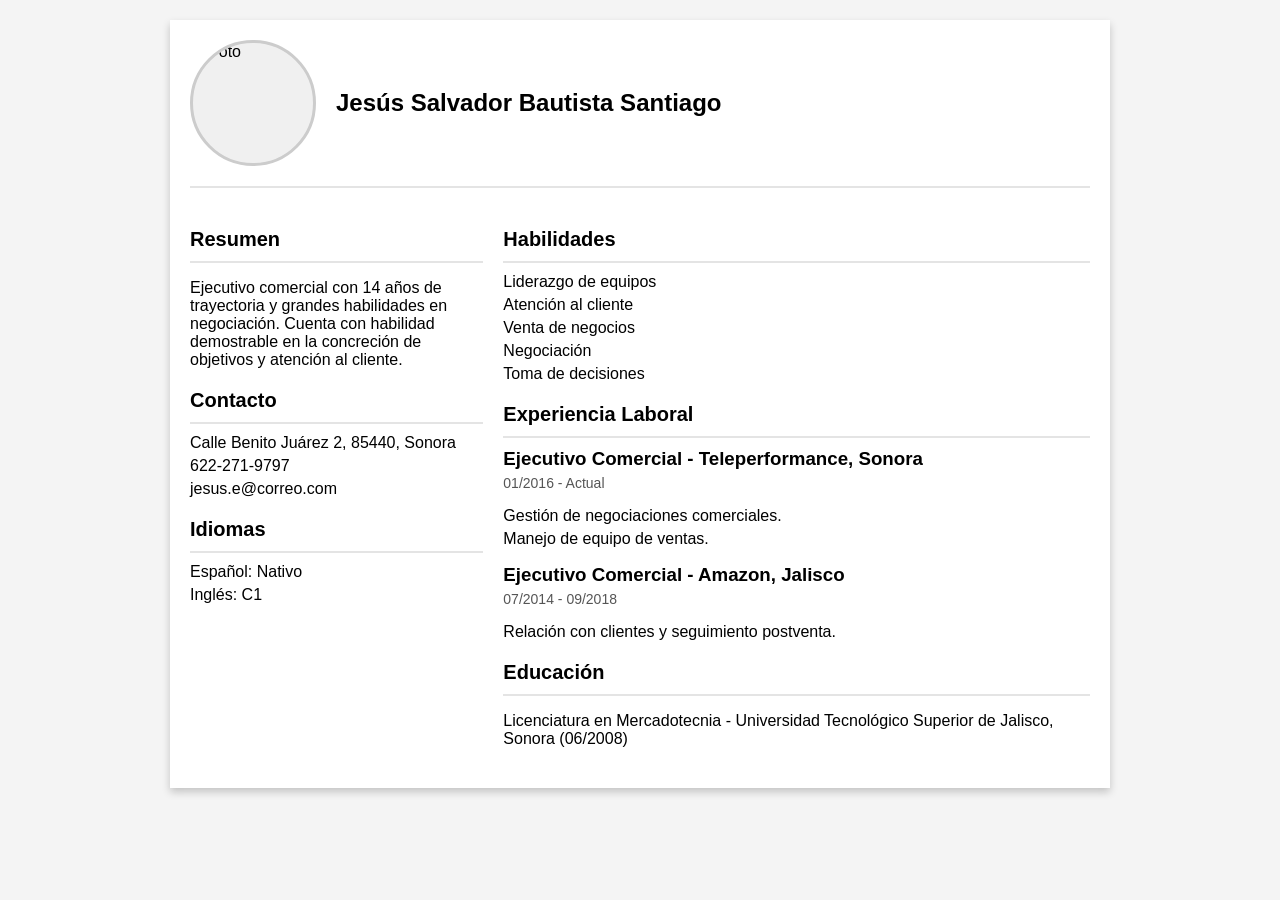
==== index.html @ e4e925da "Create index.html" ====
<!DOCTYPE html>
<html lang="es">
<head>
    <meta charset="UTF-8">
    <meta name="viewport" content="width=device-width, initial-scale=1.0">
    <title>Currículum Vitae</title>
    <style>
        body {
            font-family: Arial, sans-serif;
            margin: 0;
            padding: 0;
            background-color: #f4f4f4;
        }
        .container {
            width: 80%;
            max-width: 900px;
            margin: 20px auto;
            background: #ffffff;
            padding: 20px;
            box-shadow: 0 4px 8px rgba(0, 0, 0, 0.2);
            display: grid;
            grid-template-columns: 1fr 2fr;
            gap: 20px;
        }
        .header {
            grid-column: span 2;
            display: flex;
            align-items: center;
            border-bottom: 2px solid #e4e4e4;
            padding-bottom: 20px;
        }
        .photo {
            width: 120px;
            height: 120px;
            border-radius: 50%;
            overflow: hidden;
            display: flex;
            justify-content: center;
            align-items: center;
            border: 3px solid #ccc;
            background-color: #f0f0f0;
        }
        .photo img {
            width: 100%;
            height: 100%;
            object-fit: cover;
        }
        .header h1 {
            margin: 0 20px;
            font-size: 24px;
        }
        .section h2 {
            font-size: 20px;
            border-bottom: 2px solid #e4e4e4;
            padding-bottom: 10px;
            margin-bottom: 10px;
        }
        .section {
            margin: 20px 0;
        }
        .contact-info, .skills, .languages {
            margin: 10px 0;
        }
        .list {
            list-style: none;
            padding: 0;
        }
        .list li {
            margin-bottom: 5px;
        }
        .experience {
            margin-bottom: 15px;
        }
        .experience h3 {
            margin: 0 0 5px;
        }
        .experience p {
            margin: 0;
            font-size: 14px;
            color: #555;
        }
    </style>
</head>
<body>
    <div class="container">
        <div class="header">
            <div class="photo">
                <img src="foto.jpg" alt="Foto">
            </div>
            <div>
                <h1>Jesús Salvador Bautista Santiago</h1>
            </div>
        </div>

        <div>
            <div class="section">
                <h2>Resumen</h2>
                <p>Ejecutivo comercial con 14 años de trayectoria y grandes habilidades en negociación. Cuenta con habilidad demostrable en la concreción de objetivos y atención al cliente.</p>
            </div>

            <div class="section">
                <h2>Contacto</h2>
                <ul class="list contact-info">
                    <li>Calle Benito Juárez 2, 85440, Sonora</li>
                    <li>622-271-9797</li>
                    <li>jesus.e@correo.com</li>
                </ul>
            </div>

            <div class="section">
                <h2>Idiomas</h2>
                <ul class="list languages">
                    <li>Español: Nativo</li>
                    <li>Inglés: C1</li>
                </ul>
            </div>
        </div>

        <div>
            <div class="section">
                <h2>Habilidades</h2>
                <ul class="list skills">
                    <li>Liderazgo de equipos</li>
                    <li>Atención al cliente</li>
                    <li>Venta de negocios</li>
                    <li>Negociación</li>
                    <li>Toma de decisiones</li>
                </ul>
            </div>

            <div class="section">
                <h2>Experiencia Laboral</h2>
                <div class="experience">
                    <h3>Ejecutivo Comercial - Teleperformance, Sonora</h3>
                    <p>01/2016 - Actual</p>
                    <ul class="list">
                        <li>Gestión de negociaciones comerciales.</li>
                        <li>Manejo de equipo de ventas.</li>
                    </ul>
                </div>
                <div class="experience">
                    <h3>Ejecutivo Comercial - Amazon, Jalisco</h3>
                    <p>07/2014 - 09/2018</p>
                    <ul class="list">
                        <li>Relación con clientes y seguimiento postventa.</li>
                    </ul>
                </div>
            </div>

            <div class="section">
                <h2>Educación</h2>
                <p>Licenciatura en Mercadotecnia - Universidad Tecnológico Superior de Jalisco, Sonora (06/2008)</p>
            </div>
        </div>
    </div>
</body>
</html>
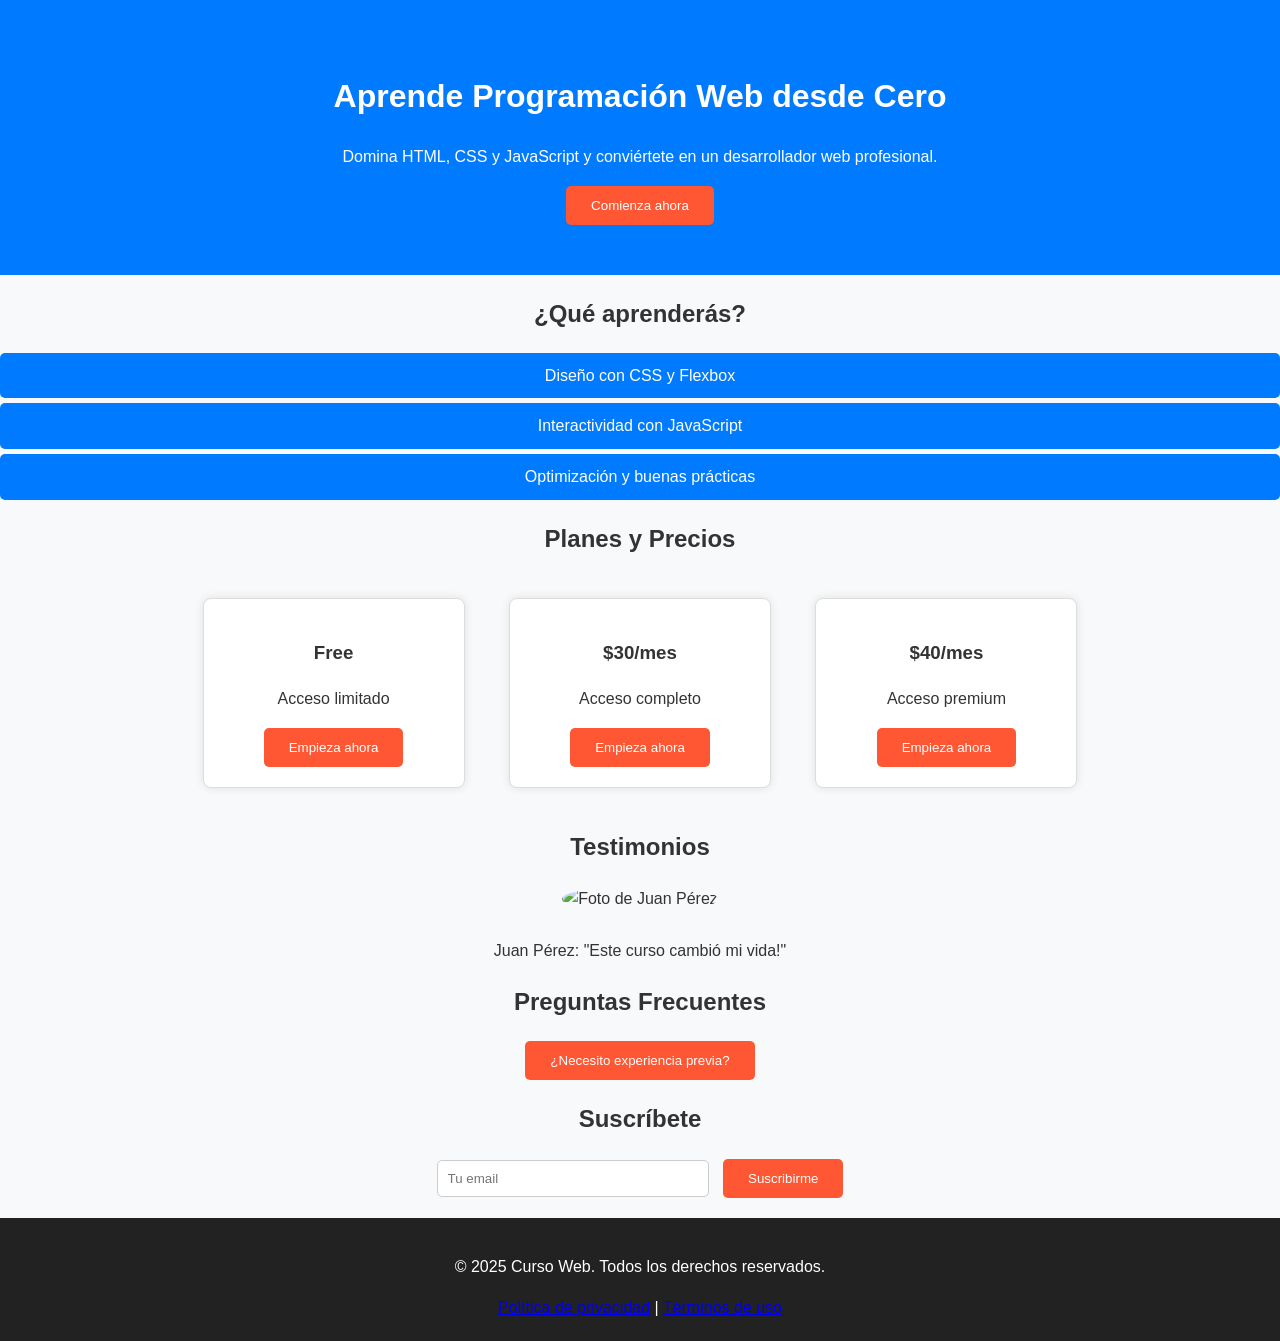
==== commit e4bec132: "Add files via upload" ====
--- a/index.html
+++ b/index.html
@@ -1,157 +1,80 @@
-<!DOCTYPE html>
-<html lang="es">
-<head>
-    <meta charset="UTF-8">
-    <meta name="viewport" content="width=device-width, initial-scale=1.0">
-    <title>Currículum Vitae</title>
-    <style>
-        body {
-            font-family: Arial, sans-serif;
-            margin: 0;
-            padding: 0;
-            background-color: #f4f4f4;
-        }
-        .container {
-            width: 80%;
-            max-width: 900px;
-            margin: 20px auto;
-            background: #ffffff;
-            padding: 20px;
-            box-shadow: 0 4px 8px rgba(0, 0, 0, 0.2);
-            display: grid;
-            grid-template-columns: 1fr 2fr;
-            gap: 20px;
-        }
-        .header {
-            grid-column: span 2;
-            display: flex;
-            align-items: center;
-            border-bottom: 2px solid #e4e4e4;
-            padding-bottom: 20px;
-        }
-        .photo {
-            width: 120px;
-            height: 120px;
-            border-radius: 50%;
-            overflow: hidden;
-            display: flex;
-            justify-content: center;
-            align-items: center;
-            border: 3px solid #ccc;
-            background-color: #f0f0f0;
-        }
-        .photo img {
-            width: 100%;
-            height: 100%;
-            object-fit: cover;
-        }
-        .header h1 {
-            margin: 0 20px;
-            font-size: 24px;
-        }
-        .section h2 {
-            font-size: 20px;
-            border-bottom: 2px solid #e4e4e4;
-            padding-bottom: 10px;
-            margin-bottom: 10px;
-        }
-        .section {
-            margin: 20px 0;
-        }
-        .contact-info, .skills, .languages {
-            margin: 10px 0;
-        }
-        .list {
-            list-style: none;
-            padding: 0;
-        }
-        .list li {
-            margin-bottom: 5px;
-        }
-        .experience {
-            margin-bottom: 15px;
-        }
-        .experience h3 {
-            margin: 0 0 5px;
-        }
-        .experience p {
-            margin: 0;
-            font-size: 14px;
-            color: #555;
-        }
-    </style>
-</head>
-<body>
-    <div class="container">
-        <div class="header">
-            <div class="photo">
-                <img src="foto.jpg" alt="Foto">
-            </div>
-            <div>
-                <h1>Jesús Salvador Bautista Santiago</h1>
-            </div>
-        </div>
-
-        <div>
-            <div class="section">
-                <h2>Resumen</h2>
-                <p>Ejecutivo comercial con 14 años de trayectoria y grandes habilidades en negociación. Cuenta con habilidad demostrable en la concreción de objetivos y atención al cliente.</p>
-            </div>
-
-            <div class="section">
-                <h2>Contacto</h2>
-                <ul class="list contact-info">
-                    <li>Calle Benito Juárez 2, 85440, Sonora</li>
-                    <li>622-271-9797</li>
-                    <li>jesus.e@correo.com</li>
-                </ul>
-            </div>
-
-            <div class="section">
-                <h2>Idiomas</h2>
-                <ul class="list languages">
-                    <li>Español: Nativo</li>
-                    <li>Inglés: C1</li>
-                </ul>
-            </div>
-        </div>
-
-        <div>
-            <div class="section">
-                <h2>Habilidades</h2>
-                <ul class="list skills">
-                    <li>Liderazgo de equipos</li>
-                    <li>Atención al cliente</li>
-                    <li>Venta de negocios</li>
-                    <li>Negociación</li>
-                    <li>Toma de decisiones</li>
-                </ul>
-            </div>
-
-            <div class="section">
-                <h2>Experiencia Laboral</h2>
-                <div class="experience">
-                    <h3>Ejecutivo Comercial - Teleperformance, Sonora</h3>
-                    <p>01/2016 - Actual</p>
-                    <ul class="list">
-                        <li>Gestión de negociaciones comerciales.</li>
-                        <li>Manejo de equipo de ventas.</li>
-                    </ul>
-                </div>
-                <div class="experience">
-                    <h3>Ejecutivo Comercial - Amazon, Jalisco</h3>
-                    <p>07/2014 - 09/2018</p>
-                    <ul class="list">
-                        <li>Relación con clientes y seguimiento postventa.</li>
-                    </ul>
-                </div>
-            </div>
-
-            <div class="section">
-                <h2>Educación</h2>
-                <p>Licenciatura en Mercadotecnia - Universidad Tecnológico Superior de Jalisco, Sonora (06/2008)</p>
-            </div>
-        </div>
-    </div>
-</body>
-</html>
+<!DOCTYPE html>
+<html lang="es">
+<head>
+    <meta charset="UTF-8">
+    <meta name="viewport" content="width=device-width, initial-scale=1.0">
+    <title>Curso de Programación Web</title>
+    <link rel="stylesheet" href="styles.css">
+    <script defer src="script.js"> </script>
+</head>
+<body>
+    <header>
+        <h1>Aprende Programación Web desde Cero</h1>
+        <p>Domina HTML, CSS y JavaScript y conviértete en un desarrollador web profesional.</p>
+        <button onclick="scrollToSection('suscripcion')">Comienza ahora</button>
+    </header>
+
+    <section id="que-aprenderas">
+        <h2>¿Qué aprenderás?</h2>
+        <ul>
+            <li>Diseño con CSS y Flexbox</li>
+            <li>Interactividad con JavaScript</li>
+            <li>Optimización y buenas prácticas</li>
+        </ul>
+    </section>
+
+    <section id="planes">
+        <h2>Planes y Precios</h2>
+        <div class="plan">
+            <h3>Free</h3>
+            <p>Acceso limitado</p>
+            <button>Empieza ahora</button>
+        </div>
+        <div class="plan">
+            <h3>$30/mes</h3>
+            <p>Acceso completo</p>
+            <button>Empieza ahora</button>
+        </div>
+        <div class="plan">
+            <h3>$40/mes</h3>
+            <p>Acceso premium</p>
+            <button>Empieza ahora</button>
+        </div>
+
+    </section>
+
+    <section id="testimonios">
+        <h2>Testimonios</h2>
+        <div class="testimonio">
+            <img src="testimonio1.jpg" alt="Foto de Juan Pérez">
+            <p>Juan Pérez: "Este curso cambió mi vida!"</p>
+        </div>
+
+    </section>
+
+    <section id="faqs">
+        <h2>Preguntas Frecuentes</h2>
+        <div class="faq">
+            <button class="faq-btn">¿Necesito experiencia previa?</button>
+            <p class="faq-text">No, el curso comienza desde lo básico.</p>
+        </div>
+    </section>
+
+    <section id="suscripcion">
+        <h2>Suscríbete</h2>
+        <form id="form-suscripcion">
+            <input type="email" id="email" placeholder="Tu email" required>
+            <button type="submit">Suscribirme</button>
+        </form>
+    </section>
+
+    <footer>
+        <p>&copy; 2025 Curso Web. Todos los derechos reservados.</p>
+        <nav>
+            <a href="#">Política de privacidad</a> |
+            <a href="#">Términos de uso</a>
+        </nav>
+    </footer>
+ </body>
+ 
+</html>
--- a/styles.css
+++ b/styles.css
@@ -0,0 +1,86 @@
+body {
+    font-family: Arial, sans-serif;
+    margin: 0;
+    padding: 0;
+    text-align: center;
+    background-color: #f8f9fa;
+    color: #333;
+    line-height: 1.6;
+}
+
+header {
+    background: #007bff;
+    color: white;
+    padding: 50px 20px;
+    text-align: center;
+}
+
+button {
+    background: #ff5733;
+    color: white;
+    padding: 12px 25px;
+    border: none;
+    cursor: pointer;
+    border-radius: 5px;
+    transition: background 0.3s ease, transform 0.2s ease;
+}
+
+button:hover {
+    background: #c4411e;
+    transform: scale(1.05);
+}
+
+#que-aprenderas ul {
+    list-style: none;
+    padding: 0;
+}
+
+#que-aprenderas li {
+    background: #007bff;
+    color: white;
+    padding: 10px;
+    margin: 5px 0;
+    border-radius: 5px;
+}
+
+.plan {
+    border: 1px solid #ddd;
+    padding: 20px;
+    margin: 20px;
+    display: inline-block;
+    width: 220px;
+    background: white;
+    box-shadow: 0 0 10px rgba(0, 0, 0, 0.1);
+    border-radius: 8px;
+}
+
+.testimonio img {
+    width: 100px;
+    height: 100px;
+    border-radius: 50%;
+    margin-bottom: 10px;
+}
+
+.faq-text {
+    display: none;
+    padding: 10px;
+    background: #f1f1f1;
+    border-radius: 5px;
+    margin-top: 5px;
+}
+
+#form-suscripcion input {
+    padding: 10px;
+    width: 250px;
+    margin-right: 10px;
+    border: 1px solid #ccc;
+    border-radius: 5px;
+}
+
+footer {
+    background: #222;
+    color: white;
+    padding: 20px;
+    margin-top: 20px;
+    text-align: center;
+}
